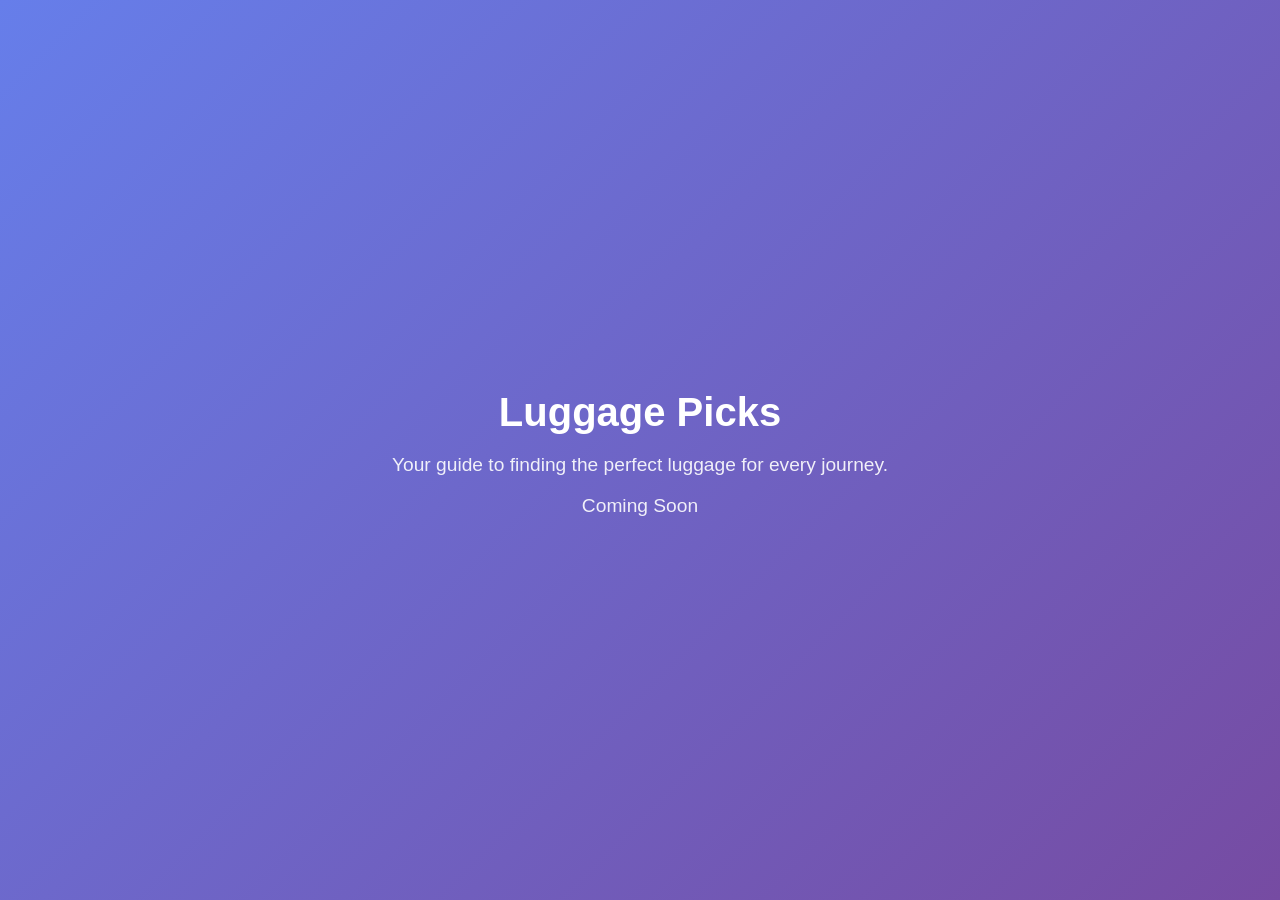
==== public/index.html @ af16bf3c "Add initial public folder with placeholder" ====
<!DOCTYPE html>
<html lang="en">
<head>
    <meta charset="UTF-8">
    <meta name="viewport" content="width=device-width, initial-scale=1.0">
    <title>Luggage Picks - Coming Soon</title>
    <style>
        body {
            font-family: -apple-system, BlinkMacSystemFont, 'Segoe UI', Roboto, sans-serif;
            display: flex;
            justify-content: center;
            align-items: center;
            min-height: 100vh;
            margin: 0;
            background: linear-gradient(135deg, #667eea 0%, #764ba2 100%);
            color: white;
            text-align: center;
        }
        .container {
            padding: 2rem;
        }
        h1 {
            font-size: 2.5rem;
            margin-bottom: 1rem;
        }
        p {
            font-size: 1.2rem;
            opacity: 0.9;
        }
    </style>
    <!-- Google Analytics -->
    <script async src="https://www.googletagmanager.com/gtag/js?id=G-38BF85QJG1"></script>
    <script>
        window.dataLayer = window.dataLayer || [];
        function gtag(){dataLayer.push(arguments);}
        gtag('js', new Date());
        gtag('config', 'G-38BF85QJG1');
    </script>
</head>
<body>
    <div class="container">
        <h1>Luggage Picks</h1>
        <p>Your guide to finding the perfect luggage for every journey.</p>
        <p>Coming Soon</p>
    </div>
</body>
</html>
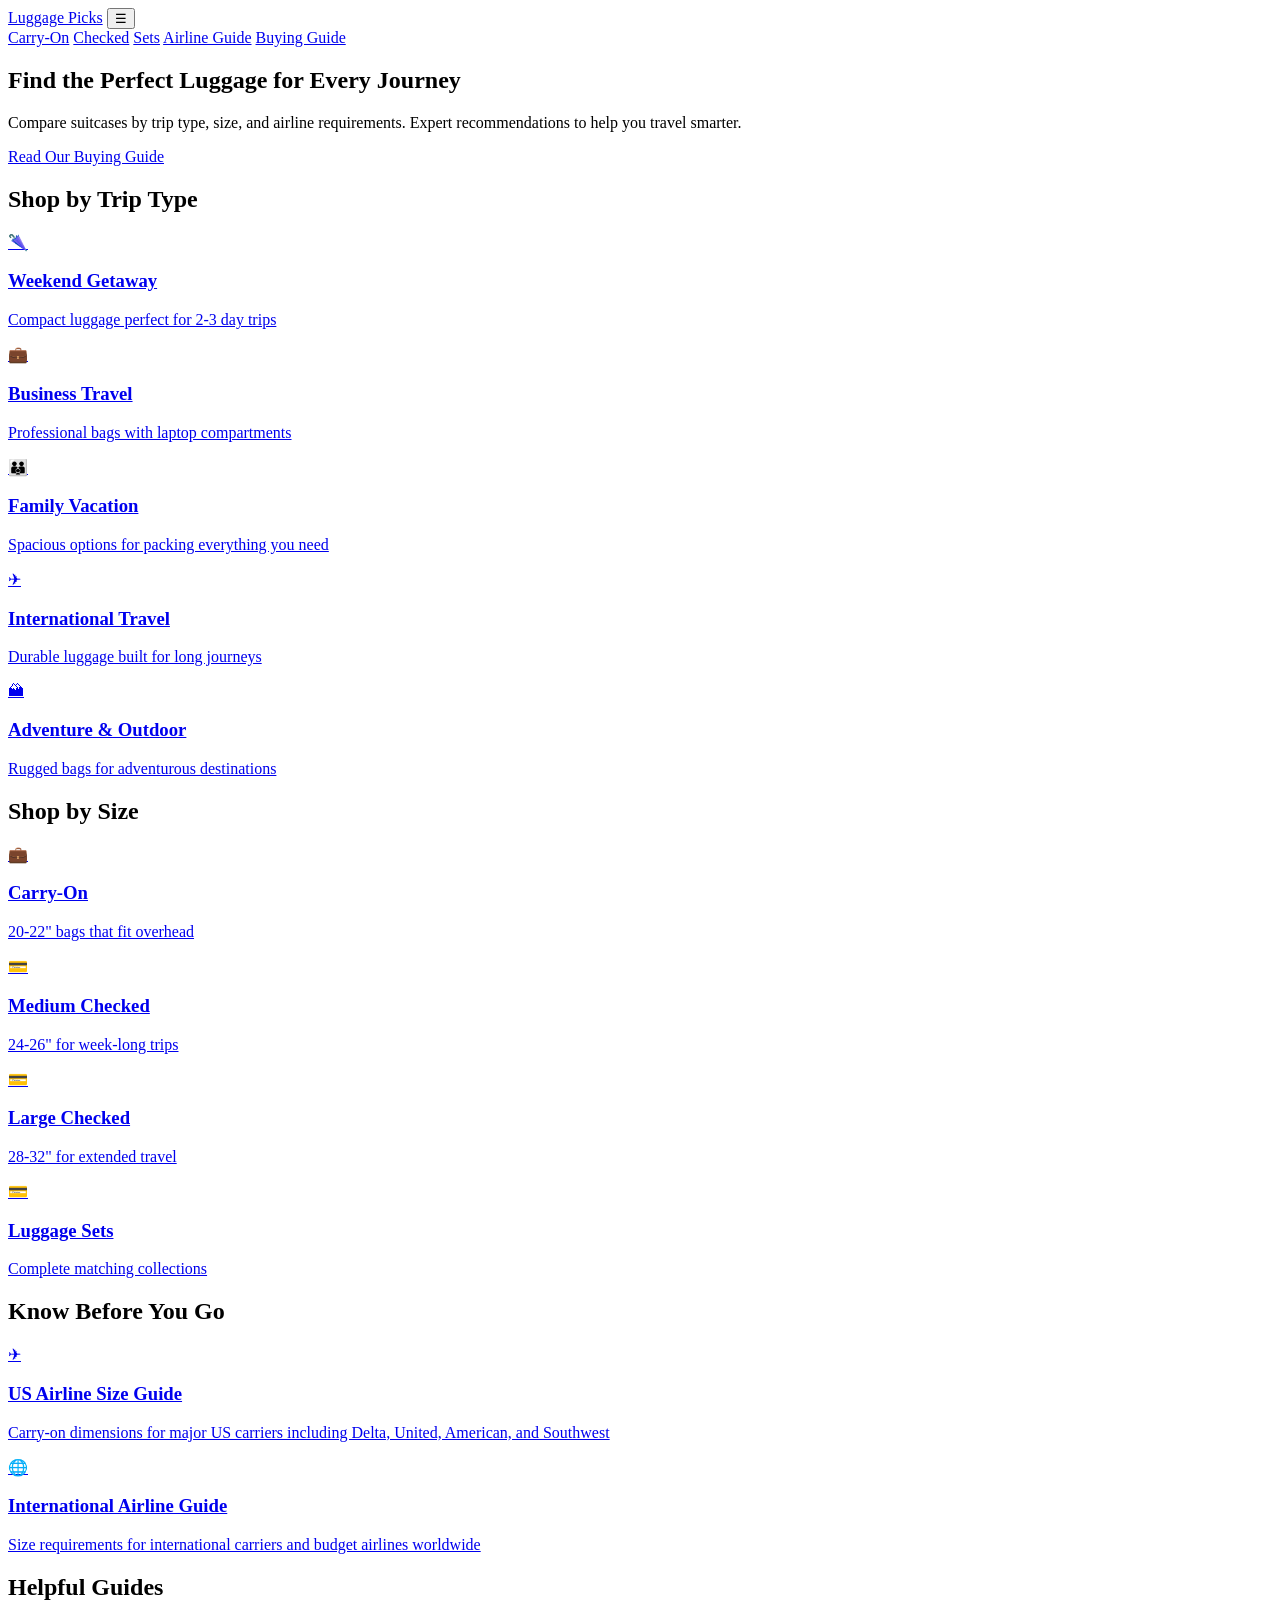
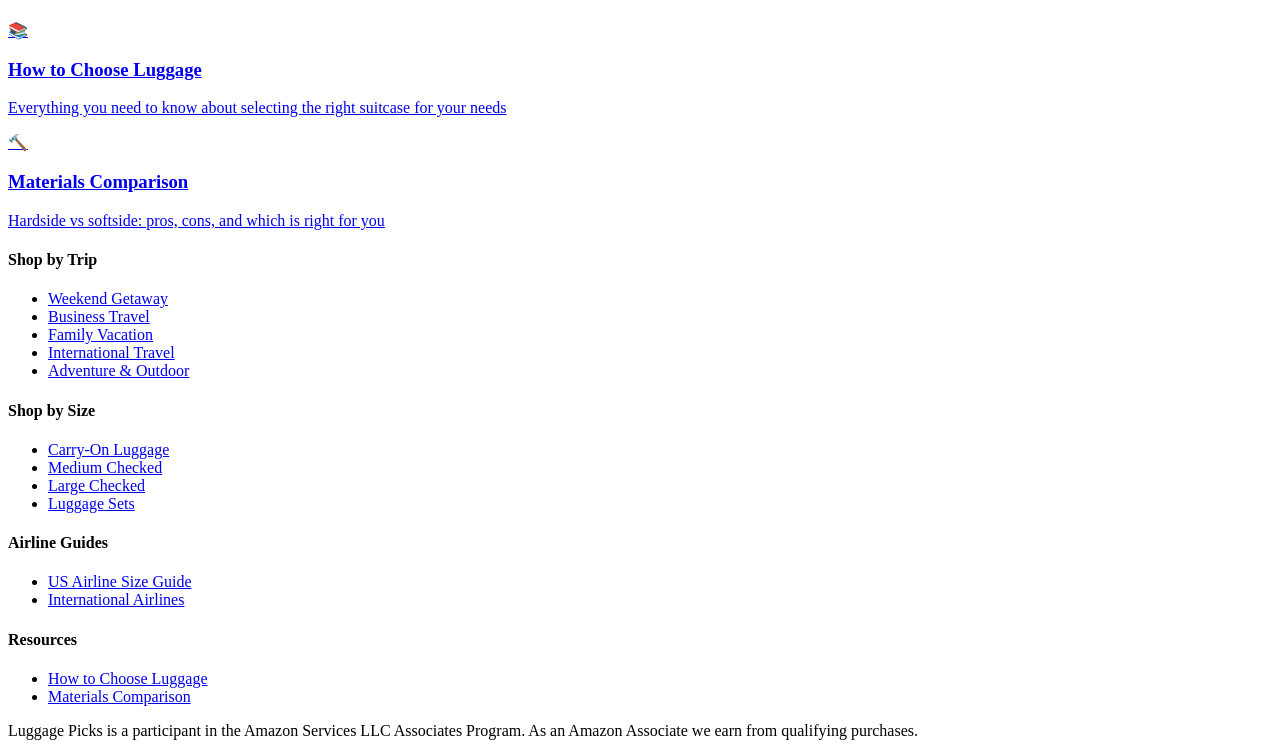
==== commit f28abdba: "Build complete homepage with header, footer, and category sections" ====
--- a/public/index.html
+++ b/public/index.html
@@ -3,31 +3,10 @@
 <head>
     <meta charset="UTF-8">
     <meta name="viewport" content="width=device-width, initial-scale=1.0">
-    <title>Luggage Picks - Coming Soon</title>
-    <style>
-        body {
-            font-family: -apple-system, BlinkMacSystemFont, 'Segoe UI', Roboto, sans-serif;
-            display: flex;
-            justify-content: center;
-            align-items: center;
-            min-height: 100vh;
-            margin: 0;
-            background: linear-gradient(135deg, #667eea 0%, #764ba2 100%);
-            color: white;
-            text-align: center;
-        }
-        .container {
-            padding: 2rem;
-        }
-        h1 {
-            font-size: 2.5rem;
-            margin-bottom: 1rem;
-        }
-        p {
-            font-size: 1.2rem;
-            opacity: 0.9;
-        }
-    </style>
+    <title>Luggage Picks - Find the Perfect Luggage for Every Journey</title>
+    <meta name="description" content="Compare luggage by trip type, size, and airline requirements. Expert recommendations to help you choose the best suitcases, carry-ons, and travel bags.">
+    <link rel="canonical" href="https://luggagepicks.webcytz.com/">
+    <link rel="stylesheet" href="/css/styles.css">
     <!-- Google Analytics -->
     <script async src="https://www.googletagmanager.com/gtag/js?id=G-38BF85QJG1"></script>
     <script>
@@ -38,10 +17,179 @@
     </script>
 </head>
 <body>
-    <div class="container">
-        <h1>Luggage Picks</h1>
-        <p>Your guide to finding the perfect luggage for every journey.</p>
-        <p>Coming Soon</p>
-    </div>
+    <!-- Header -->
+    <header class="header">
+        <div class="header-inner">
+            <a href="/" class="logo">Luggage Picks</a>
+            <button class="mobile-menu-btn" onclick="toggleMenu()" aria-label="Toggle menu">&#9776;</button>
+            <nav class="nav" id="mainNav">
+                <a href="/carry-on-luggage.html" class="nav-link">Carry-On</a>
+                <a href="/checked-luggage.html" class="nav-link">Checked</a>
+                <a href="/luggage-sets.html" class="nav-link">Sets</a>
+                <a href="/airline-size-guide.html" class="nav-link">Airline Guide</a>
+                <a href="/how-to-choose-luggage.html" class="nav-link">Buying Guide</a>
+            </nav>
+        </div>
+    </header>
+
+    <!-- Hero Section -->
+    <section class="hero">
+        <div class="container">
+            <h1>Find the Perfect Luggage for Every Journey</h1>
+            <p>Compare suitcases by trip type, size, and airline requirements. Expert recommendations to help you travel smarter.</p>
+            <a href="/how-to-choose-luggage.html" class="btn btn-secondary">Read Our Buying Guide</a>
+        </div>
+    </section>
+
+    <!-- Shop by Trip Type -->
+    <section class="section">
+        <div class="container">
+            <h2 class="text-center mb-4">Shop by Trip Type</h2>
+            <div class="grid grid-3">
+                <a href="/weekend-getaway.html" class="category-card">
+                    <div class="category-icon">&#127746;</div>
+                    <h3>Weekend Getaway</h3>
+                    <p>Compact luggage perfect for 2-3 day trips</p>
+                </a>
+                <a href="/business-travel.html" class="category-card">
+                    <div class="category-icon">&#128188;</div>
+                    <h3>Business Travel</h3>
+                    <p>Professional bags with laptop compartments</p>
+                </a>
+                <a href="/family-vacation.html" class="category-card">
+                    <div class="category-icon">&#128106;</div>
+                    <h3>Family Vacation</h3>
+                    <p>Spacious options for packing everything you need</p>
+                </a>
+                <a href="/international-travel.html" class="category-card">
+                    <div class="category-icon">&#9992;</div>
+                    <h3>International Travel</h3>
+                    <p>Durable luggage built for long journeys</p>
+                </a>
+                <a href="/adventure-outdoor.html" class="category-card">
+                    <div class="category-icon">&#127956;</div>
+                    <h3>Adventure & Outdoor</h3>
+                    <p>Rugged bags for adventurous destinations</p>
+                </a>
+            </div>
+        </div>
+    </section>
+
+    <!-- Shop by Size -->
+    <section class="section section-alt">
+        <div class="container">
+            <h2 class="text-center mb-4">Shop by Size</h2>
+            <div class="grid grid-4">
+                <a href="/carry-on-luggage.html" class="category-card">
+                    <div class="category-icon">&#128188;</div>
+                    <h3>Carry-On</h3>
+                    <p>20-22" bags that fit overhead</p>
+                </a>
+                <a href="/checked-medium.html" class="category-card">
+                    <div class="category-icon">&#128179;</div>
+                    <h3>Medium Checked</h3>
+                    <p>24-26" for week-long trips</p>
+                </a>
+                <a href="/checked-large.html" class="category-card">
+                    <div class="category-icon">&#128179;</div>
+                    <h3>Large Checked</h3>
+                    <p>28-32" for extended travel</p>
+                </a>
+                <a href="/luggage-sets.html" class="category-card">
+                    <div class="category-icon">&#128179;</div>
+                    <h3>Luggage Sets</h3>
+                    <p>Complete matching collections</p>
+                </a>
+            </div>
+        </div>
+    </section>
+
+    <!-- Airline Requirements -->
+    <section class="section">
+        <div class="container">
+            <h2 class="text-center mb-4">Know Before You Go</h2>
+            <div class="grid grid-2">
+                <a href="/airline-size-guide.html" class="category-card">
+                    <div class="category-icon">&#9992;</div>
+                    <h3>US Airline Size Guide</h3>
+                    <p>Carry-on dimensions for major US carriers including Delta, United, American, and Southwest</p>
+                </a>
+                <a href="/international-airline-guide.html" class="category-card">
+                    <div class="category-icon">&#127760;</div>
+                    <h3>International Airline Guide</h3>
+                    <p>Size requirements for international carriers and budget airlines worldwide</p>
+                </a>
+            </div>
+        </div>
+    </section>
+
+    <!-- Buying Guides -->
+    <section class="section section-alt">
+        <div class="container">
+            <h2 class="text-center mb-4">Helpful Guides</h2>
+            <div class="grid grid-2">
+                <a href="/how-to-choose-luggage.html" class="category-card">
+                    <div class="category-icon">&#128218;</div>
+                    <h3>How to Choose Luggage</h3>
+                    <p>Everything you need to know about selecting the right suitcase for your needs</p>
+                </a>
+                <a href="/luggage-materials.html" class="category-card">
+                    <div class="category-icon">&#128296;</div>
+                    <h3>Materials Comparison</h3>
+                    <p>Hardside vs softside: pros, cons, and which is right for you</p>
+                </a>
+            </div>
+        </div>
+    </section>
+
+    <!-- Footer -->
+    <footer class="footer">
+        <div class="container">
+            <div class="footer-grid">
+                <div class="footer-col">
+                    <h4>Shop by Trip</h4>
+                    <ul class="footer-links">
+                        <li><a href="/weekend-getaway.html">Weekend Getaway</a></li>
+                        <li><a href="/business-travel.html">Business Travel</a></li>
+                        <li><a href="/family-vacation.html">Family Vacation</a></li>
+                        <li><a href="/international-travel.html">International Travel</a></li>
+                        <li><a href="/adventure-outdoor.html">Adventure & Outdoor</a></li>
+                    </ul>
+                </div>
+                <div class="footer-col">
+                    <h4>Shop by Size</h4>
+                    <ul class="footer-links">
+                        <li><a href="/carry-on-luggage.html">Carry-On Luggage</a></li>
+                        <li><a href="/checked-medium.html">Medium Checked</a></li>
+                        <li><a href="/checked-large.html">Large Checked</a></li>
+                        <li><a href="/luggage-sets.html">Luggage Sets</a></li>
+                    </ul>
+                </div>
+                <div class="footer-col">
+                    <h4>Airline Guides</h4>
+                    <ul class="footer-links">
+                        <li><a href="/airline-size-guide.html">US Airline Size Guide</a></li>
+                        <li><a href="/international-airline-guide.html">International Airlines</a></li>
+                    </ul>
+                </div>
+                <div class="footer-col">
+                    <h4>Resources</h4>
+                    <ul class="footer-links">
+                        <li><a href="/how-to-choose-luggage.html">How to Choose Luggage</a></li>
+                        <li><a href="/luggage-materials.html">Materials Comparison</a></li>
+                    </ul>
+                </div>
+            </div>
+            <div class="footer-bottom">
+                <p>Luggage Picks is a participant in the Amazon Services LLC Associates Program. As an Amazon Associate we earn from qualifying purchases.</p>
+            </div>
+        </div>
+    </footer>
+
+    <script>
+        function toggleMenu() {
+            document.getElementById('mainNav').classList.toggle('active');
+        }
+    </script>
 </body>
 </html>
